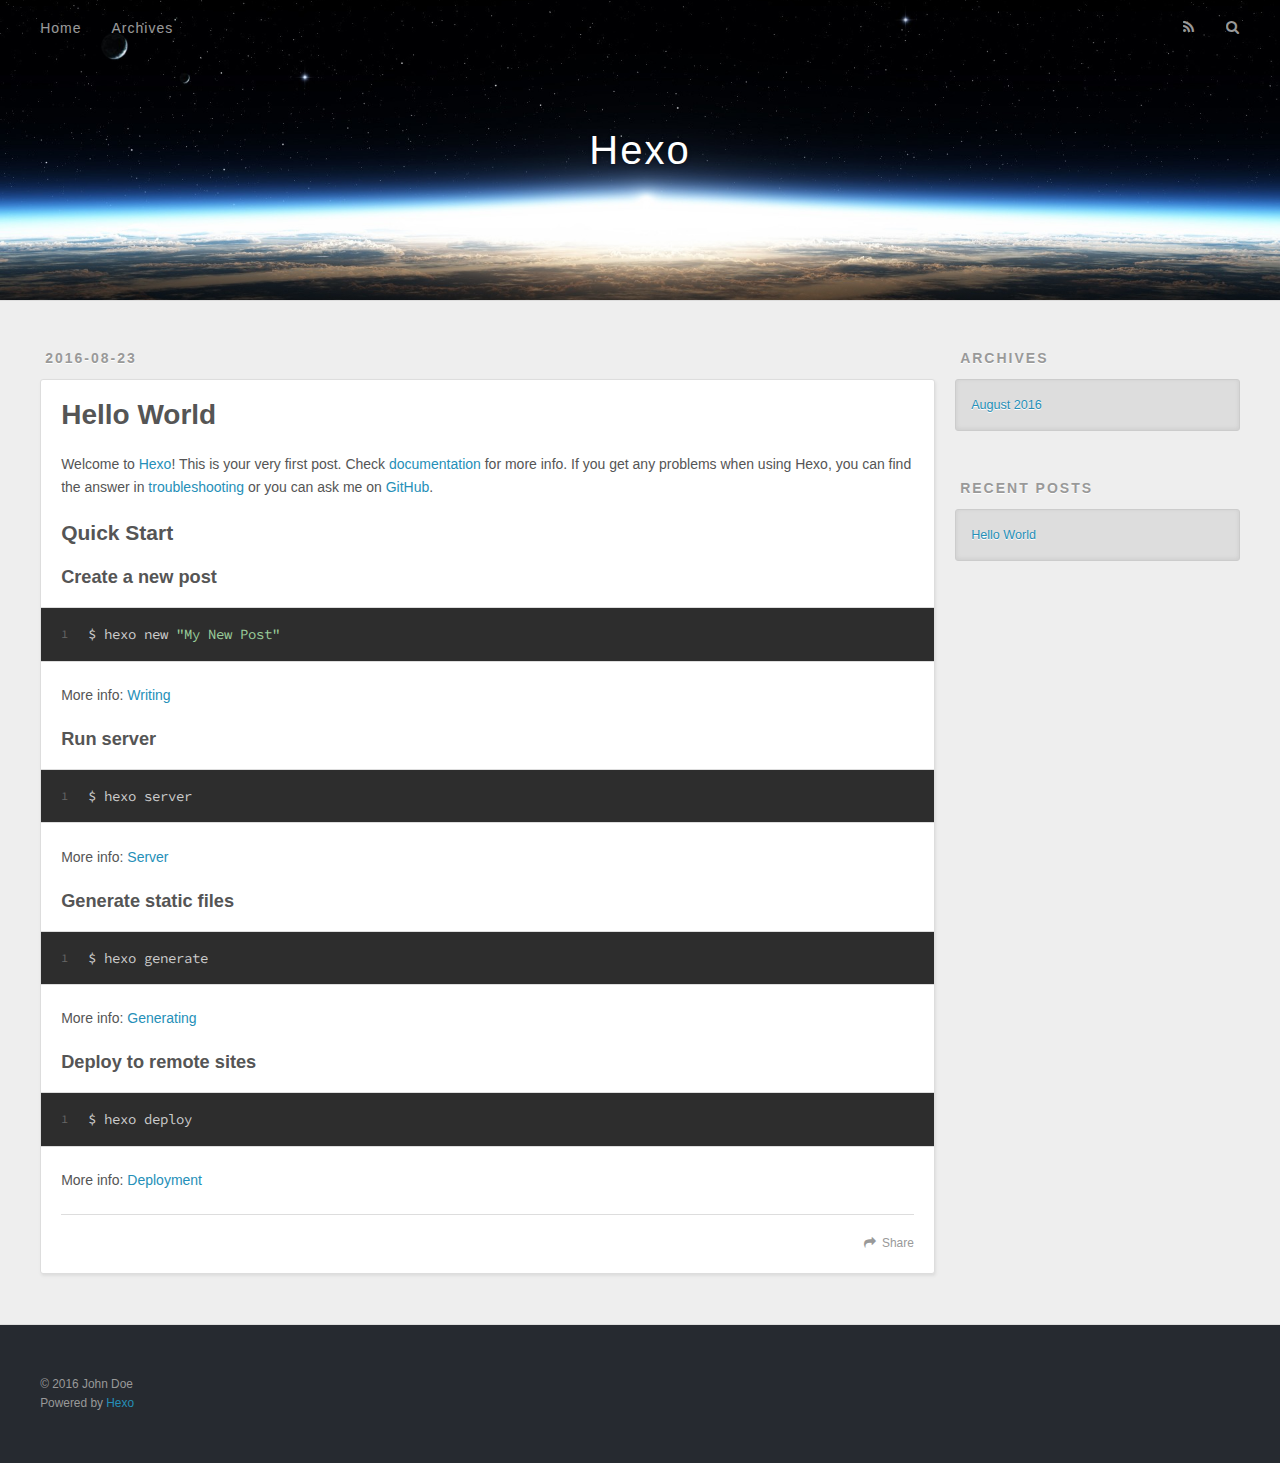
==== index.html @ 82f03752 "Site updated: 2016-08-23 21:25:06" ====
<!DOCTYPE html>
<html>
<head>
  <meta charset="utf-8">
  
  <title>Hexo</title>
  <meta name="viewport" content="width=device-width, initial-scale=1, maximum-scale=1">
  <meta property="og:type" content="website">
<meta property="og:title" content="Hexo">
<meta property="og:url" content="http://yoursite.com/index.html">
<meta property="og:site_name" content="Hexo">
<meta name="twitter:card" content="summary">
<meta name="twitter:title" content="Hexo">
  
    <link rel="alternate" href="/atom.xml" title="Hexo" type="application/atom+xml">
  
  
    <link rel="icon" href="/favicon.png">
  
  
    <link href="//fonts.googleapis.com/css?family=Source+Code+Pro" rel="stylesheet" type="text/css">
  
  <link rel="stylesheet" href="/css/style.css">
  

</head>

<body>
  <div id="container">
    <div id="wrap">
      <header id="header">
  <div id="banner"></div>
  <div id="header-outer" class="outer">
    <div id="header-title" class="inner">
      <h1 id="logo-wrap">
        <a href="/" id="logo">Hexo</a>
      </h1>
      
    </div>
    <div id="header-inner" class="inner">
      <nav id="main-nav">
        <a id="main-nav-toggle" class="nav-icon"></a>
        
          <a class="main-nav-link" href="/">Home</a>
        
          <a class="main-nav-link" href="/archives">Archives</a>
        
      </nav>
      <nav id="sub-nav">
        
          <a id="nav-rss-link" class="nav-icon" href="/atom.xml" title="RSS Feed"></a>
        
        <a id="nav-search-btn" class="nav-icon" title="Search"></a>
      </nav>
      <div id="search-form-wrap">
        <form action="//google.com/search" method="get" accept-charset="UTF-8" class="search-form"><input type="search" name="q" results="0" class="search-form-input" placeholder="Search"><button type="submit" class="search-form-submit">&#xF002;</button><input type="hidden" name="sitesearch" value="http://yoursite.com"></form>
      </div>
    </div>
  </div>
</header>
      <div class="outer">
        <section id="main">
  
    <article id="post-hello-world" class="article article-type-post" itemscope itemprop="blogPost">
  <div class="article-meta">
    <a href="/2016/08/23/hello-world/" class="article-date">
  <time datetime="2016-08-23T13:11:15.919Z" itemprop="datePublished">2016-08-23</time>
</a>
    
  </div>
  <div class="article-inner">
    
    
      <header class="article-header">
        
  
    <h1 itemprop="name">
      <a class="article-title" href="/2016/08/23/hello-world/">Hello World</a>
    </h1>
  

      </header>
    
    <div class="article-entry" itemprop="articleBody">
      
        <p>Welcome to <a href="https://hexo.io/" target="_blank" rel="external">Hexo</a>! This is your very first post. Check <a href="https://hexo.io/docs/" target="_blank" rel="external">documentation</a> for more info. If you get any problems when using Hexo, you can find the answer in <a href="https://hexo.io/docs/troubleshooting.html" target="_blank" rel="external">troubleshooting</a> or you can ask me on <a href="https://github.com/hexojs/hexo/issues" target="_blank" rel="external">GitHub</a>.</p>
<h2 id="Quick-Start"><a href="#Quick-Start" class="headerlink" title="Quick Start"></a>Quick Start</h2><h3 id="Create-a-new-post"><a href="#Create-a-new-post" class="headerlink" title="Create a new post"></a>Create a new post</h3><figure class="highlight bash"><table><tr><td class="gutter"><pre><div class="line">1</div></pre></td><td class="code"><pre><div class="line">$ hexo new <span class="string">"My New Post"</span></div></pre></td></tr></table></figure>
<p>More info: <a href="https://hexo.io/docs/writing.html" target="_blank" rel="external">Writing</a></p>
<h3 id="Run-server"><a href="#Run-server" class="headerlink" title="Run server"></a>Run server</h3><figure class="highlight bash"><table><tr><td class="gutter"><pre><div class="line">1</div></pre></td><td class="code"><pre><div class="line">$ hexo server</div></pre></td></tr></table></figure>
<p>More info: <a href="https://hexo.io/docs/server.html" target="_blank" rel="external">Server</a></p>
<h3 id="Generate-static-files"><a href="#Generate-static-files" class="headerlink" title="Generate static files"></a>Generate static files</h3><figure class="highlight bash"><table><tr><td class="gutter"><pre><div class="line">1</div></pre></td><td class="code"><pre><div class="line">$ hexo generate</div></pre></td></tr></table></figure>
<p>More info: <a href="https://hexo.io/docs/generating.html" target="_blank" rel="external">Generating</a></p>
<h3 id="Deploy-to-remote-sites"><a href="#Deploy-to-remote-sites" class="headerlink" title="Deploy to remote sites"></a>Deploy to remote sites</h3><figure class="highlight bash"><table><tr><td class="gutter"><pre><div class="line">1</div></pre></td><td class="code"><pre><div class="line">$ hexo deploy</div></pre></td></tr></table></figure>
<p>More info: <a href="https://hexo.io/docs/deployment.html" target="_blank" rel="external">Deployment</a></p>

      
    </div>
    <footer class="article-footer">
      <a data-url="http://yoursite.com/2016/08/23/hello-world/" data-id="cis7i7e52000004zfhbou1ij3" class="article-share-link">Share</a>
      
      
    </footer>
  </div>
  
</article>


  

</section>
        
          <aside id="sidebar">
  
    

  
    

  
    
  
    
  <div class="widget-wrap">
    <h3 class="widget-title">Archives</h3>
    <div class="widget">
      <ul class="archive-list"><li class="archive-list-item"><a class="archive-list-link" href="/archives/2016/08/">August 2016</a></li></ul>
    </div>
  </div>


  
    
  <div class="widget-wrap">
    <h3 class="widget-title">Recent Posts</h3>
    <div class="widget">
      <ul>
        
          <li>
            <a href="/2016/08/23/hello-world/">Hello World</a>
          </li>
        
      </ul>
    </div>
  </div>

  
</aside>
        
      </div>
      <footer id="footer">
  
  <div class="outer">
    <div id="footer-info" class="inner">
      &copy; 2016 John Doe<br>
      Powered by <a href="http://hexo.io/" target="_blank">Hexo</a>
    </div>
  </div>
</footer>
    </div>
    <nav id="mobile-nav">
  
    <a href="/" class="mobile-nav-link">Home</a>
  
    <a href="/archives" class="mobile-nav-link">Archives</a>
  
</nav>
    

<script src="//ajax.googleapis.com/ajax/libs/jquery/2.0.3/jquery.min.js"></script>


  <link rel="stylesheet" href="/fancybox/jquery.fancybox.css">
  <script src="/fancybox/jquery.fancybox.pack.js"></script>


<script src="/js/script.js"></script>

  </div>
</body>
</html>
---- css/style.css ----
body {
  width: 100%;
}
body:before,
body:after {
  content: "";
  display: table;
}
body:after {
  clear: both;
}
html,
body,
div,
span,
applet,
object,
iframe,
h1,
h2,
h3,
h4,
h5,
h6,
p,
blockquote,
pre,
a,
abbr,
acronym,
address,
big,
cite,
code,
del,
dfn,
em,
img,
ins,
kbd,
q,
s,
samp,
small,
strike,
strong,
sub,
sup,
tt,
var,
dl,
dt,
dd,
ol,
ul,
li,
fieldset,
form,
label,
legend,
table,
caption,
tbody,
tfoot,
thead,
tr,
th,
td {
  margin: 0;
  padding: 0;
  border: 0;
  outline: 0;
  font-weight: inherit;
  font-style: inherit;
  font-family: inherit;
  font-size: 100%;
  vertical-align: baseline;
}
body {
  line-height: 1;
  color: #000;
  background: #fff;
}
ol,
ul {
  list-style: none;
}
table {
  border-collapse: separate;
  border-spacing: 0;
  vertical-align: middle;
}
caption,
th,
td {
  text-align: left;
  font-weight: normal;
  vertical-align: middle;
}
a img {
  border: none;
}
input,
button {
  margin: 0;
  padding: 0;
}
input::-moz-focus-inner,
button::-moz-focus-inner {
  border: 0;
  padding: 0;
}
@font-face {
  font-family: FontAwesome;
  font-style: normal;
  font-weight: normal;
  src: url("fonts/fontawesome-webfont.eot?v=#4.0.3");
  src: url("fonts/fontawesome-webfont.eot?#iefix&v=#4.0.3") format("embedded-opentype"), url("fonts/fontawesome-webfont.woff?v=#4.0.3") format("woff"), url("fonts/fontawesome-webfont.ttf?v=#4.0.3") format("truetype"), url("fonts/fontawesome-webfont.svg#fontawesomeregular?v=#4.0.3") format("svg");
}
html,
body,
#container {
  height: 100%;
}
body {
  background: #eee;
  font: 14px "Helvetica Neue", Helvetica, Arial, sans-serif;
  -webkit-text-size-adjust: 100%;
}
.outer {
  max-width: 1220px;
  margin: 0 auto;
  padding: 0 20px;
}
.outer:before,
.outer:after {
  content: "";
  display: table;
}
.outer:after {
  clear: both;
}
.inner {
  display: inline;
  float: left;
  width: 98.33333333333333%;
  margin: 0 0.833333333333333%;
}
.left,
.alignleft {
  float: left;
}
.right,
.alignright {
  float: right;
}
.clear {
  clear: both;
}
#container {
  position: relative;
}
.mobile-nav-on {
  overflow: hidden;
}
#wrap {
  height: 100%;
  width: 100%;
  position: absolute;
  top: 0;
  left: 0;
  -webkit-transition: 0.2s ease-out;
  -moz-transition: 0.2s ease-out;
  -ms-transition: 0.2s ease-out;
  transition: 0.2s ease-out;
  z-index: 1;
  background: #eee;
}
.mobile-nav-on #wrap {
  left: 280px;
}
@media screen and (min-width: 768px) {
  #main {
    display: inline;
    float: left;
    width: 73.33333333333333%;
    margin: 0 0.833333333333333%;
  }
}
.article-date,
.article-category-link,
.archive-year,
.widget-title {
  text-decoration: none;
  text-transform: uppercase;
  letter-spacing: 2px;
  color: #999;
  margin-bottom: 1em;
  margin-left: 5px;
  line-height: 1em;
  text-shadow: 0 1px #fff;
  font-weight: bold;
}
.article-inner,
.archive-article-inner {
  background: #fff;
  -webkit-box-shadow: 1px 2px 3px #ddd;
  box-shadow: 1px 2px 3px #ddd;
  border: 1px solid #ddd;
  border-radius: 3px;
}
.article-entry h1,
.widget h1 {
  font-size: 2em;
}
.article-entry h2,
.widget h2 {
  font-size: 1.5em;
}
.article-entry h3,
.widget h3 {
  font-size: 1.3em;
}
.article-entry h4,
.widget h4 {
  font-size: 1.2em;
}
.article-entry h5,
.widget h5 {
  font-size: 1em;
}
.article-entry h6,
.widget h6 {
  font-size: 1em;
  color: #999;
}
.article-entry hr,
.widget hr {
  border: 1px dashed #ddd;
}
.article-entry strong,
.widget strong {
  font-weight: bold;
}
.article-entry em,
.widget em,
.article-entry cite,
.widget cite {
  font-style: italic;
}
.article-entry sup,
.widget sup,
.article-entry sub,
.widget sub {
  font-size: 0.75em;
  line-height: 0;
  position: relative;
  vertical-align: baseline;
}
.article-entry sup,
.widget sup {
  top: -0.5em;
}
.article-entry sub,
.widget sub {
  bottom: -0.2em;
}
.article-entry small,
.widget small {
  font-size: 0.85em;
}
.article-entry acronym,
.widget acronym,
.article-entry abbr,
.widget abbr {
  border-bottom: 1px dotted;
}
.article-entry ul,
.widget ul,
.article-entry ol,
.widget ol,
.article-entry dl,
.widget dl {
  margin: 0 20px;
  line-height: 1.6em;
}
.article-entry ul ul,
.widget ul ul,
.article-entry ol ul,
.widget ol ul,
.article-entry ul ol,
.widget ul ol,
.article-entry ol ol,
.widget ol ol {
  margin-top: 0;
  margin-bottom: 0;
}
.article-entry ul,
.widget ul {
  list-style: disc;
}
.article-entry ol,
.widget ol {
  list-style: decimal;
}
.article-entry dt,
.widget dt {
  font-weight: bold;
}
#header {
  height: 300px;
  position: relative;
  border-bottom: 1px solid #ddd;
}
#header:before,
#header:after {
  content: "";
  position: absolute;
  left: 0;
  right: 0;
  height: 40px;
}
#header:before {
  top: 0;
  background: -webkit-linear-gradient(rgba(0,0,0,0.2), transparent);
  background: -moz-linear-gradient(rgba(0,0,0,0.2), transparent);
  background: -ms-linear-gradient(rgba(0,0,0,0.2), transparent);
  background: linear-gradient(rgba(0,0,0,0.2), transparent);
}
#header:after {
  bottom: 0;
  background: -webkit-linear-gradient(transparent, rgba(0,0,0,0.2));
  background: -moz-linear-gradient(transparent, rgba(0,0,0,0.2));
  background: -ms-linear-gradient(transparent, rgba(0,0,0,0.2));
  background: linear-gradient(transparent, rgba(0,0,0,0.2));
}
#header-outer {
  height: 100%;
  position: relative;
}
#header-inner {
  position: relative;
  overflow: hidden;
}
#banner {
  position: absolute;
  top: 0;
  left: 0;
  width: 100%;
  height: 100%;
  background: url("images/banner.jpg") center #000;
  -webkit-background-size: cover;
  -moz-background-size: cover;
  background-size: cover;
  z-index: -1;
}
#header-title {
  text-align: center;
  height: 40px;
  position: absolute;
  top: 50%;
  left: 0;
  margin-top: -20px;
}
#logo,
#subtitle {
  text-decoration: none;
  color: #fff;
  font-weight: 300;
  text-shadow: 0 1px 4px rgba(0,0,0,0.3);
}
#logo {
  font-size: 40px;
  line-height: 40px;
  letter-spacing: 2px;
}
#subtitle {
  font-size: 16px;
  line-height: 16px;
  letter-spacing: 1px;
}
#subtitle-wrap {
  margin-top: 16px;
}
#main-nav {
  float: left;
  margin-left: -15px;
}
.nav-icon,
.main-nav-link {
  float: left;
  color: #fff;
  opacity: 0.6;
  text-decoration: none;
  text-shadow: 0 1px rgba(0,0,0,0.2);
  -webkit-transition: opacity 0.2s;
  -moz-transition: opacity 0.2s;
  -ms-transition: opacity 0.2s;
  transition: opacity 0.2s;
  display: block;
  padding: 20px 15px;
}
.nav-icon:hover,
.main-nav-link:hover {
  opacity: 1;
}
.nav-icon {
  font-family: FontAwesome;
  text-align: center;
  font-size: 14px;
  width: 14px;
  height: 14px;
  padding: 20px 15px;
  position: relative;
  cursor: pointer;
}
.main-nav-link {
  font-weight: 300;
  letter-spacing: 1px;
}
@media screen and (max-width: 479px) {
  .main-nav-link {
    display: none;
  }
}
#main-nav-toggle {
  display: none;
}
#main-nav-toggle:before {
  content: "\f0c9";
}
@media screen and (max-width: 479px) {
  #main-nav-toggle {
    display: block;
  }
}
#sub-nav {
  float: right;
  margin-right: -15px;
}
#nav-rss-link:before {
  content: "\f09e";
}
#nav-search-btn:before {
  content: "\f002";
}
#search-form-wrap {
  position: absolute;
  top: 15px;
  width: 150px;
  height: 30px;
  right: -150px;
  opacity: 0;
  -webkit-transition: 0.2s ease-out;
  -moz-transition: 0.2s ease-out;
  -ms-transition: 0.2s ease-out;
  transition: 0.2s ease-out;
}
#search-form-wrap.on {
  opacity: 1;
  right: 0;
}
@media screen and (max-width: 479px) {
  #search-form-wrap {
    width: 100%;
    right: -100%;
  }
}
.search-form {
  position: absolute;
  top: 0;
  left: 0;
  right: 0;
  background: #fff;
  padding: 5px 15px;
  border-radius: 15px;
  -webkit-box-shadow: 0 0 10px rgba(0,0,0,0.3);
  box-shadow: 0 0 10px rgba(0,0,0,0.3);
}
.search-form-input {
  border: none;
  background: none;
  color: #555;
  width: 100%;
  font: 13px "Helvetica Neue", Helvetica, Arial, sans-serif;
  outline: none;
}
.search-form-input::-webkit-search-results-decoration,
.search-form-input::-webkit-search-cancel-button {
  -webkit-appearance: none;
}
.search-form-submit {
  position: absolute;
  top: 50%;
  right: 10px;
  margin-top: -7px;
  font: 13px FontAwesome;
  border: none;
  background: none;
  color: #bbb;
  cursor: pointer;
}
.search-form-submit:hover,
.search-form-submit:focus {
  color: #777;
}
.article {
  margin: 50px 0;
}
.article-inner {
  overflow: hidden;
}
.article-meta:before,
.article-meta:after {
  content: "";
  display: table;
}
.article-meta:after {
  clear: both;
}
.article-date {
  float: left;
}
.article-category {
  float: left;
  line-height: 1em;
  color: #ccc;
  text-shadow: 0 1px #fff;
  margin-left: 8px;
}
.article-category:before {
  content: "\2022";
}
.article-category-link {
  margin: 0 12px 1em;
}
.article-header {
  padding: 20px 20px 0;
}
.article-title {
  text-decoration: none;
  font-size: 2em;
  font-weight: bold;
  color: #555;
  line-height: 1.1em;
  -webkit-transition: color 0.2s;
  -moz-transition: color 0.2s;
  -ms-transition: color 0.2s;
  transition: color 0.2s;
}
a.article-title:hover {
  color: #258fb8;
}
.article-entry {
  color: #555;
  padding: 0 20px;
}
.article-entry:before,
.article-entry:after {
  content: "";
  display: table;
}
.article-entry:after {
  clear: both;
}
.article-entry p,
.article-entry table {
  line-height: 1.6em;
  margin: 1.6em 0;
}
.article-entry h1,
.article-entry h2,
.article-entry h3,
.article-entry h4,
.article-entry h5,
.article-entry h6 {
  font-weight: bold;
}
.article-entry h1,
.article-entry h2,
.article-entry h3,
.article-entry h4,
.article-entry h5,
.article-entry h6 {
  line-height: 1.1em;
  margin: 1.1em 0;
}
.article-entry a {
  color: #258fb8;
  text-decoration: none;
}
.article-entry a:hover {
  text-decoration: underline;
}
.article-entry ul,
.article-entry ol,
.article-entry dl {
  margin-top: 1.6em;
  margin-bottom: 1.6em;
}
.article-entry img,
.article-entry video {
  max-width: 100%;
  height: auto;
  display: block;
  margin: auto;
}
.article-entry iframe {
  border: none;
}
.article-entry table {
  width: 100%;
  border-collapse: collapse;
  border-spacing: 0;
}
.article-entry th {
  font-weight: bold;
  border-bottom: 3px solid #ddd;
  padding-bottom: 0.5em;
}
.article-entry td {
  border-bottom: 1px solid #ddd;
  padding: 10px 0;
}
.article-entry blockquote {
  font-family: Georgia, "Times New Roman", serif;
  font-size: 1.4em;
  margin: 1.6em 20px;
  text-align: center;
}
.article-entry blockquote footer {
  font-size: 14px;
  margin: 1.6em 0;
  font-family: "Helvetica Neue", Helvetica, Arial, sans-serif;
}
.article-entry blockquote footer cite:before {
  content: "—";
  padding: 0 0.5em;
}
.article-entry .pullquote {
  text-align: left;
  width: 45%;
  margin: 0;
}
.article-entry .pullquote.left {
  margin-left: 0.5em;
  margin-right: 1em;
}
.article-entry .pullquote.right {
  margin-right: 0.5em;
  margin-left: 1em;
}
.article-entry .caption {
  color: #999;
  display: block;
  font-size: 0.9em;
  margin-top: 0.5em;
  position: relative;
  text-align: center;
}
.article-entry .video-container {
  position: relative;
  padding-top: 56.25%;
  height: 0;
  overflow: hidden;
}
.article-entry .video-container iframe,
.article-entry .video-container object,
.article-entry .video-container embed {
  position: absolute;
  top: 0;
  left: 0;
  width: 100%;
  height: 100%;
  margin-top: 0;
}
.article-more-link a {
  display: inline-block;
  line-height: 1em;
  padding: 6px 15px;
  border-radius: 15px;
  background: #eee;
  color: #999;
  text-shadow: 0 1px #fff;
  text-decoration: none;
}
.article-more-link a:hover {
  background: #258fb8;
  color: #fff;
  text-decoration: none;
  text-shadow: 0 1px #1e7293;
}
.article-footer {
  font-size: 0.85em;
  line-height: 1.6em;
  border-top: 1px solid #ddd;
  padding-top: 1.6em;
  margin: 0 20px 20px;
}
.article-footer:before,
.article-footer:after {
  content: "";
  display: table;
}
.article-footer:after {
  clear: both;
}
.article-footer a {
  color: #999;
  text-decoration: none;
}
.article-footer a:hover {
  color: #555;
}
.article-tag-list-item {
  float: left;
  margin-right: 10px;
}
.article-tag-list-link:before {
  content: "#";
}
.article-comment-link {
  float: right;
}
.article-comment-link:before {
  content: "\f075";
  font-family: FontAwesome;
  padding-right: 8px;
}
.article-share-link {
  cursor: pointer;
  float: right;
  margin-left: 20px;
}
.article-share-link:before {
  content: "\f064";
  font-family: FontAwesome;
  padding-right: 6px;
}
#article-nav {
  position: relative;
}
#article-nav:before,
#article-nav:after {
  content: "";
  display: table;
}
#article-nav:after {
  clear: both;
}
@media screen and (min-width: 768px) {
  #article-nav {
    margin: 50px 0;
  }
  #article-nav:before {
    width: 8px;
    height: 8px;
    position: absolute;
    top: 50%;
    left: 50%;
    margin-top: -4px;
    margin-left: -4px;
    content: "";
    border-radius: 50%;
    background: #ddd;
    -webkit-box-shadow: 0 1px 2px #fff;
    box-shadow: 0 1px 2px #fff;
  }
}
.article-nav-link-wrap {
  text-decoration: none;
  text-shadow: 0 1px #fff;
  color: #999;
  -webkit-box-sizing: border-box;
  -moz-box-sizing: border-box;
  box-sizing: border-box;
  margin-top: 50px;
  text-align: center;
  display: block;
}
.article-nav-link-wrap:hover {
  color: #555;
}
@media screen and (min-width: 768px) {
  .article-nav-link-wrap {
    width: 50%;
    margin-top: 0;
  }
}
@media screen and (min-width: 768px) {
  #article-nav-newer {
    float: left;
    text-align: right;
    padding-right: 20px;
  }
}
@media screen and (min-width: 768px) {
  #article-nav-older {
    float: right;
    text-align: left;
    padding-left: 20px;
  }
}
.article-nav-caption {
  text-transform: uppercase;
  letter-spacing: 2px;
  color: #ddd;
  line-height: 1em;
  font-weight: bold;
}
#article-nav-newer .article-nav-caption {
  margin-right: -2px;
}
.article-nav-title {
  font-size: 0.85em;
  line-height: 1.6em;
  margin-top: 0.5em;
}
.article-share-box {
  position: absolute;
  display: none;
  background: #fff;
  -webkit-box-shadow: 1px 2px 10px rgba(0,0,0,0.2);
  box-shadow: 1px 2px 10px rgba(0,0,0,0.2);
  border-radius: 3px;
  margin-left: -145px;
  overflow: hidden;
  z-index: 1;
}
.article-share-box.on {
  display: block;
}
.article-share-input {
  width: 100%;
  background: none;
  -webkit-box-sizing: border-box;
  -moz-box-sizing: border-box;
  box-sizing: border-box;
  font: 14px "Helvetica Neue", Helvetica, Arial, sans-serif;
  padding: 0 15px;
  color: #555;
  outline: none;
  border: 1px solid #ddd;
  border-radius: 3px 3px 0 0;
  height: 36px;
  line-height: 36px;
}
.article-share-links {
  background: #eee;
}
.article-share-links:before,
.article-share-links:after {
  content: "";
  display: table;
}
.article-share-links:after {
  clear: both;
}
.article-share-twitter,
.article-share-facebook,
.article-share-pinterest,
.article-share-google {
  width: 50px;
  height: 36px;
  display: block;
  float: left;
  position: relative;
  color: #999;
  text-shadow: 0 1px #fff;
}
.article-share-twitter:before,
.article-share-facebook:before,
.article-share-pinterest:before,
.article-share-google:before {
  font-size: 20px;
  font-family: FontAwesome;
  width: 20px;
  height: 20px;
  position: absolute;
  top: 50%;
  left: 50%;
  margin-top: -10px;
  margin-left: -10px;
  text-align: center;
}
.article-share-twitter:hover,
.article-share-facebook:hover,
.article-share-pinterest:hover,
.article-share-google:hover {
  color: #fff;
}
.article-share-twitter:before {
  content: "\f099";
}
.article-share-twitter:hover {
  background: #00aced;
  text-shadow: 0 1px #008abe;
}
.article-share-facebook:before {
  content: "\f09a";
}
.article-share-facebook:hover {
  background: #3b5998;
  text-shadow: 0 1px #2f477a;
}
.article-share-pinterest:before {
  content: "\f0d2";
}
.article-share-pinterest:hover {
  background: #cb2027;
  text-shadow: 0 1px #a21a1f;
}
.article-share-google:before {
  content: "\f0d5";
}
.article-share-google:hover {
  background: #dd4b39;
  text-shadow: 0 1px #be3221;
}
.article-gallery {
  background: #000;
  position: relative;
}
.article-gallery-photos {
  position: relative;
  overflow: hidden;
}
.article-gallery-img {
  display: none;
  max-width: 100%;
}
.article-gallery-img:first-child {
  display: block;
}
.article-gallery-img.loaded {
  position: absolute;
  display: block;
}
.article-gallery-img img {
  display: block;
  max-width: 100%;
  margin: 0 auto;
}
#comments {
  background: #fff;
  -webkit-box-shadow: 1px 2px 3px #ddd;
  box-shadow: 1px 2px 3px #ddd;
  padding: 20px;
  border: 1px solid #ddd;
  border-radius: 3px;
  margin: 50px 0;
}
#comments a {
  color: #258fb8;
}
.archives-wrap {
  margin: 50px 0;
}
.archives:before,
.archives:after {
  content: "";
  display: table;
}
.archives:after {
  clear: both;
}
.archive-year-wrap {
  margin-bottom: 1em;
}
.archives {
  -webkit-column-gap: 10px;
  -moz-column-gap: 10px;
  column-gap: 10px;
}
@media screen and (min-width: 480px) and (max-width: 767px) {
  .archives {
    -webkit-column-count: 2;
    -moz-column-count: 2;
    column-count: 2;
  }
}
@media screen and (min-width: 768px) {
  .archives {
    -webkit-column-count: 3;
    -moz-column-count: 3;
    column-count: 3;
  }
}
.archive-article {
  -webkit-column-break-inside: avoid;
  page-break-inside: avoid;
  overflow: hidden;
  break-inside: avoid-column;
}
.archive-article-inner {
  padding: 10px;
  margin-bottom: 15px;
}
.archive-article-title {
  text-decoration: none;
  font-weight: bold;
  color: #555;
  -webkit-transition: color 0.2s;
  -moz-transition: color 0.2s;
  -ms-transition: color 0.2s;
  transition: color 0.2s;
  line-height: 1.6em;
}
.archive-article-title:hover {
  color: #258fb8;
}
.archive-article-footer {
  margin-top: 1em;
}
.archive-article-date {
  color: #999;
  text-decoration: none;
  font-size: 0.85em;
  line-height: 1em;
  margin-bottom: 0.5em;
  display: block;
}
#page-nav {
  margin: 50px auto;
  background: #fff;
  -webkit-box-shadow: 1px 2px 3px #ddd;
  box-shadow: 1px 2px 3px #ddd;
  border: 1px solid #ddd;
  border-radius: 3px;
  text-align: center;
  color: #999;
  overflow: hidden;
}
#page-nav:before,
#page-nav:after {
  content: "";
  display: table;
}
#page-nav:after {
  clear: both;
}
#page-nav a,
#page-nav span {
  padding: 10px 20px;
  line-height: 1;
  height: 2ex;
}
#page-nav a {
  color: #999;
  text-decoration: none;
}
#page-nav a:hover {
  background: #999;
  color: #fff;
}
#page-nav .prev {
  float: left;
}
#page-nav .next {
  float: right;
}
#page-nav .page-number {
  display: inline-block;
}
@media screen and (max-width: 479px) {
  #page-nav .page-number {
    display: none;
  }
}
#page-nav .current {
  color: #555;
  font-weight: bold;
}
#page-nav .space {
  color: #ddd;
}
#footer {
  background: #262a30;
  padding: 50px 0;
  border-top: 1px solid #ddd;
  color: #999;
}
#footer a {
  color: #258fb8;
  text-decoration: none;
}
#footer a:hover {
  text-decoration: underline;
}
#footer-info {
  line-height: 1.6em;
  font-size: 0.85em;
}
.article-entry pre,
.article-entry .highlight {
  background: #2d2d2d;
  margin: 0 -20px;
  padding: 15px 20px;
  border-style: solid;
  border-color: #ddd;
  border-width: 1px 0;
  overflow: auto;
  color: #ccc;
  line-height: 22.400000000000002px;
}
.article-entry .highlight .gutter pre,
.article-entry .gist .gist-file .gist-data .line-numbers {
  color: #666;
  font-size: 0.85em;
}
.article-entry pre,
.article-entry code {
  font-family: "Source Code Pro", Consolas, Monaco, Menlo, Consolas, monospace;
}
.article-entry code {
  background: #eee;
  text-shadow: 0 1px #fff;
  padding: 0 0.3em;
}
.article-entry pre code {
  background: none;
  text-shadow: none;
  padding: 0;
}
.article-entry .highlight pre {
  border: none;
  margin: 0;
  padding: 0;
}
.article-entry .highlight table {
  margin: 0;
  width: auto;
}
.article-entry .highlight td {
  border: none;
  padding: 0;
}
.article-entry .highlight figcaption {
  font-size: 0.85em;
  color: #999;
  line-height: 1em;
  margin-bottom: 1em;
}
.article-entry .highlight figcaption:before,
.article-entry .highlight figcaption:after {
  content: "";
  display: table;
}
.article-entry .highlight figcaption:after {
  clear: both;
}
.article-entry .highlight figcaption a {
  float: right;
}
.article-entry .highlight .gutter pre {
  text-align: right;
  padding-right: 20px;
}
.article-entry .highlight .line {
  height: 22.400000000000002px;
}
.article-entry .highlight .line.marked {
  background: #515151;
}
.article-entry .gist {
  margin: 0 -20px;
  border-style: solid;
  border-color: #ddd;
  border-width: 1px 0;
  background: #2d2d2d;
  padding: 15px 20px 15px 0;
}
.article-entry .gist .gist-file {
  border: none;
  font-family: "Source Code Pro", Consolas, Monaco, Menlo, Consolas, monospace;
  margin: 0;
}
.article-entry .gist .gist-file .gist-data {
  background: none;
  border: none;
}
.article-entry .gist .gist-file .gist-data .line-numbers {
  background: none;
  border: none;
  padding: 0 20px 0 0;
}
.article-entry .gist .gist-file .gist-data .line-data {
  padding: 0 !important;
}
.article-entry .gist .gist-file .highlight {
  margin: 0;
  padding: 0;
  border: none;
}
.article-entry .gist .gist-file .gist-meta {
  background: #2d2d2d;
  color: #999;
  font: 0.85em "Helvetica Neue", Helvetica, Arial, sans-serif;
  text-shadow: 0 0;
  padding: 0;
  margin-top: 1em;
  margin-left: 20px;
}
.article-entry .gist .gist-file .gist-meta a {
  color: #258fb8;
  font-weight: normal;
}
.article-entry .gist .gist-file .gist-meta a:hover {
  text-decoration: underline;
}
pre .comment,
pre .title {
  color: #999;
}
pre .variable,
pre .attribute,
pre .tag,
pre .regexp,
pre .ruby .constant,
pre .xml .tag .title,
pre .xml .pi,
pre .xml .doctype,
pre .html .doctype,
pre .css .id,
pre .css .class,
pre .css .pseudo {
  color: #f2777a;
}
pre .number,
pre .preprocessor,
pre .built_in,
pre .literal,
pre .params,
pre .constant {
  color: #f99157;
}
pre .class,
pre .ruby .class .title,
pre .css .rules .attribute {
  color: #9c9;
}
pre .string,
pre .value,
pre .inheritance,
pre .header,
pre .ruby .symbol,
pre .xml .cdata {
  color: #9c9;
}
pre .css .hexcolor {
  color: #6cc;
}
pre .function,
pre .python .decorator,
pre .python .title,
pre .ruby .function .title,
pre .ruby .title .keyword,
pre .perl .sub,
pre .javascript .title,
pre .coffeescript .title {
  color: #69c;
}
pre .keyword,
pre .javascript .function {
  color: #c9c;
}
@media screen and (max-width: 479px) {
  #mobile-nav {
    position: absolute;
    top: 0;
    left: 0;
    width: 280px;
    height: 100%;
    background: #191919;
    border-right: 1px solid #fff;
  }
}
@media screen and (max-width: 479px) {
  .mobile-nav-link {
    display: block;
    color: #999;
    text-decoration: none;
    padding: 15px 20px;
    font-weight: bold;
  }
  .mobile-nav-link:hover {
    color: #fff;
  }
}
@media screen and (min-width: 768px) {
  #sidebar {
    display: inline;
    float: left;
    width: 23.333333333333332%;
    margin: 0 0.833333333333333%;
  }
}
.widget-wrap {
  margin: 50px 0;
}
.widget {
  color: #777;
  text-shadow: 0 1px #fff;
  background: #ddd;
  -webkit-box-shadow: 0 -1px 4px #ccc inset;
  box-shadow: 0 -1px 4px #ccc inset;
  border: 1px solid #ccc;
  padding: 15px;
  border-radius: 3px;
}
.widget a {
  color: #258fb8;
  text-decoration: none;
}
.widget a:hover {
  text-decoration: underline;
}
.widget ul ul,
.widget ol ul,
.widget dl ul,
.widget ul ol,
.widget ol ol,
.widget dl ol,
.widget ul dl,
.widget ol dl,
.widget dl dl {
  margin-left: 15px;
  list-style: disc;
}
.widget {
  line-height: 1.6em;
  word-wrap: break-word;
  font-size: 0.9em;
}
.widget ul,
.widget ol {
  list-style: none;
  margin: 0;
}
.widget ul ul,
.widget ol ul,
.widget ul ol,
.widget ol ol {
  margin: 0 20px;
}
.widget ul ul,
.widget ol ul {
  list-style: disc;
}
.widget ul ol,
.widget ol ol {
  list-style: decimal;
}
.category-list-count,
.tag-list-count,
.archive-list-count {
  padding-left: 5px;
  color: #999;
  font-size: 0.85em;
}
.category-list-count:before,
.tag-list-count:before,
.archive-list-count:before {
  content: "(";
}
.category-list-count:after,
.tag-list-count:after,
.archive-list-count:after {
  content: ")";
}
.tagcloud a {
  margin-right: 5px;
  display: inline-block;
}
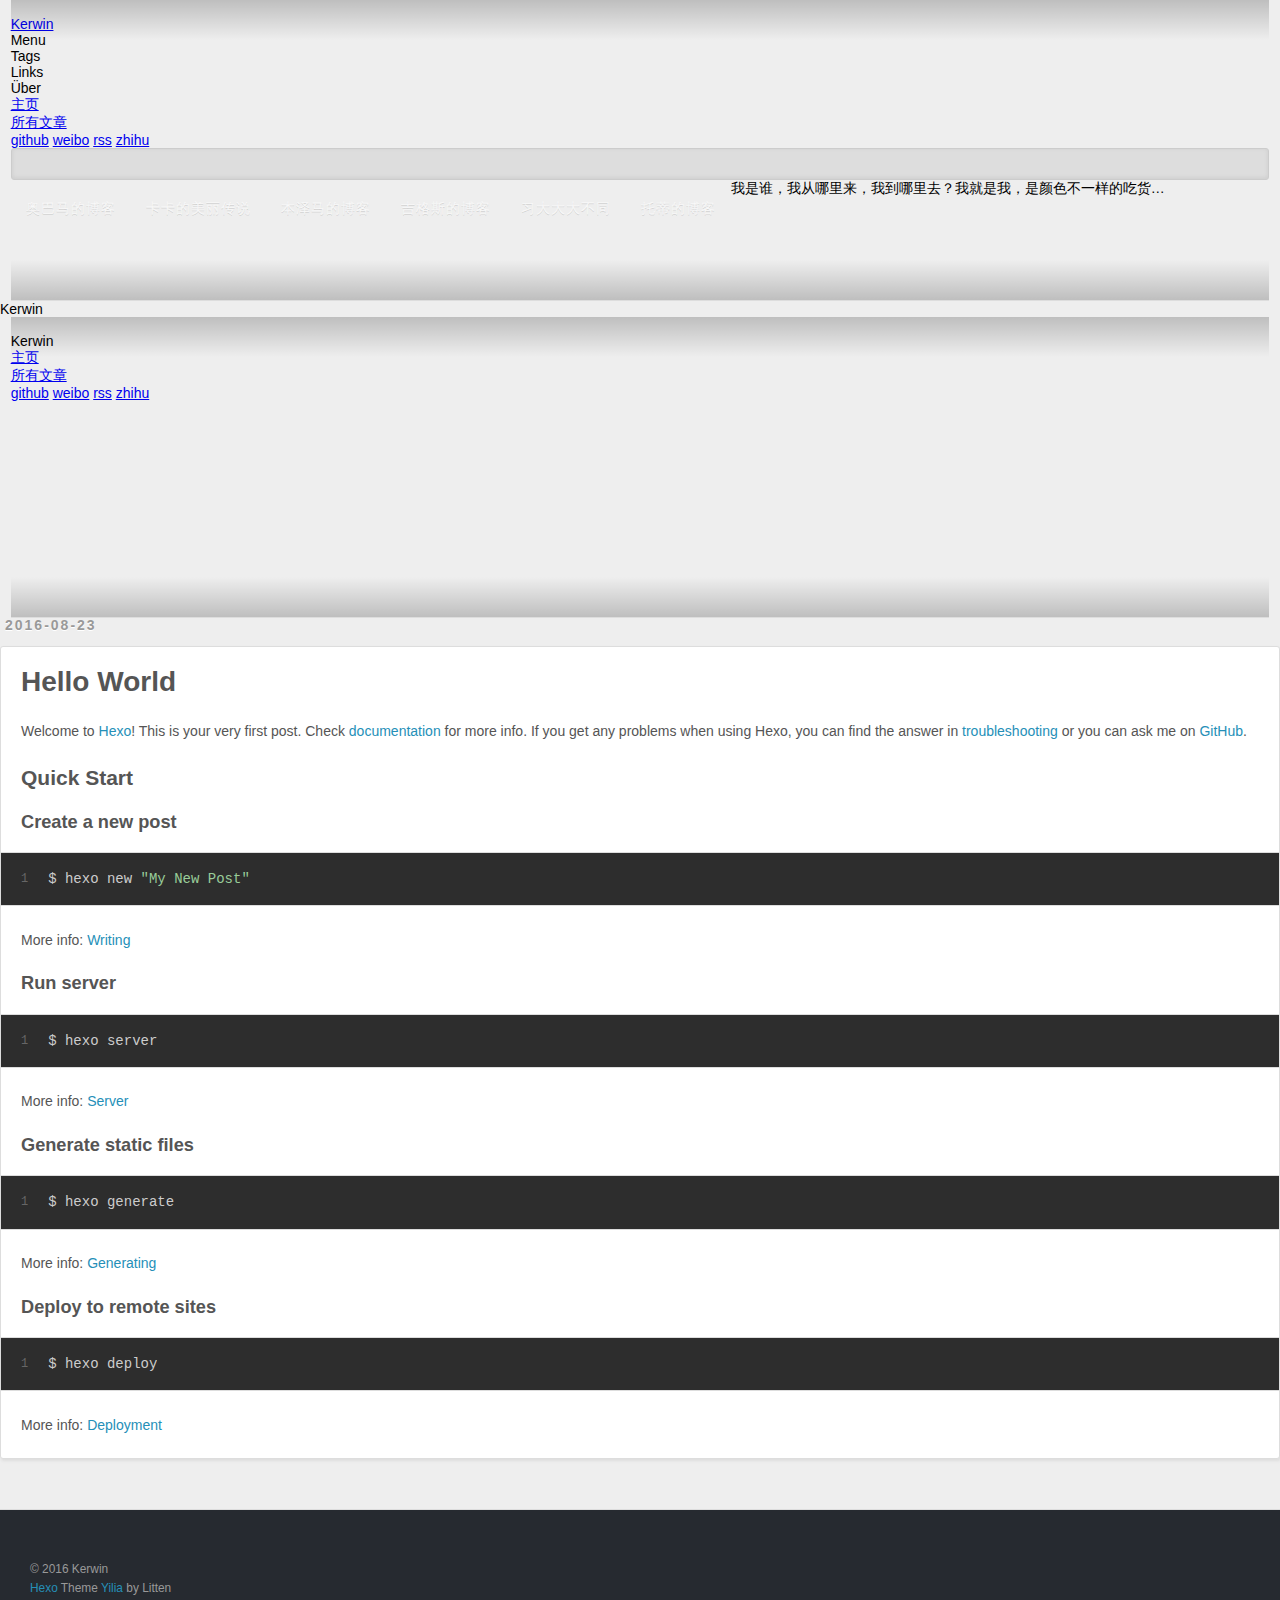
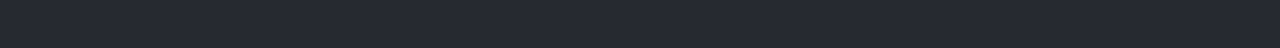
==== commit 6e4b10ea: "Site updated: 2016-08-23 22:03:29" ====
--- a/index.html
+++ b/index.html
@@ -3,72 +3,209 @@
 <head>
   <meta charset="utf-8">
   
-  <title>Hexo</title>
+  <meta http-equiv="X-UA-Compatible" content="IE=edge" >
+  <title>kk</title>
   <meta name="viewport" content="width=device-width, initial-scale=1, maximum-scale=1">
   <meta property="og:type" content="website">
-<meta property="og:title" content="Hexo">
-<meta property="og:url" content="http://yoursite.com/index.html">
-<meta property="og:site_name" content="Hexo">
+<meta property="og:title" content="kk">
+<meta property="og:url" content="https://dreamerway.github.io/index.html">
+<meta property="og:site_name" content="kk">
 <meta name="twitter:card" content="summary">
-<meta name="twitter:title" content="Hexo">
-  
-    <link rel="alternate" href="/atom.xml" title="Hexo" type="application/atom+xml">
-  
-  
-    <link rel="icon" href="/favicon.png">
-  
-  
-    <link href="//fonts.googleapis.com/css?family=Source+Code+Pro" rel="stylesheet" type="text/css">
+<meta name="twitter:title" content="kk">
+  
+    <link rel="alternative" href="/atom.xml" title="kk" type="application/atom+xml">
+  
+  
+    <link rel="icon" href="//favicon.png">
   
   <link rel="stylesheet" href="/css/style.css">
-  
-
 </head>
 
 <body>
   <div id="container">
-    <div id="wrap">
-      <header id="header">
-  <div id="banner"></div>
-  <div id="header-outer" class="outer">
-    <div id="header-title" class="inner">
-      <h1 id="logo-wrap">
-        <a href="/" id="logo">Hexo</a>
-      </h1>
-      
-    </div>
-    <div id="header-inner" class="inner">
-      <nav id="main-nav">
-        <a id="main-nav-toggle" class="nav-icon"></a>
-        
-          <a class="main-nav-link" href="/">Home</a>
-        
-          <a class="main-nav-link" href="/archives">Archives</a>
-        
-      </nav>
-      <nav id="sub-nav">
-        
-          <a id="nav-rss-link" class="nav-icon" href="/atom.xml" title="RSS Feed"></a>
-        
-        <a id="nav-search-btn" class="nav-icon" title="Search"></a>
-      </nav>
-      <div id="search-form-wrap">
-        <form action="//google.com/search" method="get" accept-charset="UTF-8" class="search-form"><input type="search" name="q" results="0" class="search-form-input" placeholder="Search"><button type="submit" class="search-form-submit">&#xF002;</button><input type="hidden" name="sitesearch" value="http://yoursite.com"></form>
-      </div>
-    </div>
-  </div>
-</header>
-      <div class="outer">
-        <section id="main">
+    <div class="left-col">
+    <div class="overlay"></div>
+<div class="intrude-less">
+	<header id="header" class="inner">
+		<a href="/" class="profilepic">
+			
+			<img lazy-src="0" class="js-avatar">
+			
+		</a>
+
+		<hgroup>
+		  <h1 class="header-author"><a href="/">Kerwin</a></h1>
+		</hgroup>
+
+		
+
+		
+			<div class="switch-btn">
+				<div class="icon">
+					<div class="icon-ctn">
+						<div class="icon-wrap icon-house" data-idx="0">
+							<div class="birdhouse"></div>
+							<div class="birdhouse_holes"></div>
+						</div>
+						<div class="icon-wrap icon-ribbon hide" data-idx="1">
+							<div class="ribbon"></div>
+						</div>
+						
+						<div class="icon-wrap icon-link hide" data-idx="2">
+							<div class="loopback_l"></div>
+							<div class="loopback_r"></div>
+						</div>
+						
+						
+						<div class="icon-wrap icon-me hide" data-idx="3">
+							<div class="user"></div>
+							<div class="shoulder"></div>
+						</div>
+						
+					</div>
+					
+				</div>
+				<div class="tips-box hide">
+					<div class="tips-arrow"></div>
+					<ul class="tips-inner">
+						<li>Menu</li>
+						<li>Tags</li>
+						
+						<li>Links</li>
+						
+						
+						<li>Über</li>
+						
+					</ul>
+				</div>
+			</div>
+		
+
+		<div class="switch-area">
+			<div class="switch-wrap">
+				<section class="switch-part switch-part1">
+					<nav class="header-menu">
+						<ul>
+						
+							<li><a href="/">主页</a></li>
+				        
+							<li><a href="/archives">所有文章</a></li>
+				        
+						</ul>
+					</nav>
+					<nav class="header-nav">
+						<div class="social">
+							
+								<a class="github" target="_blank" href="#" title="github">github</a>
+					        
+								<a class="weibo" target="_blank" href="#" title="weibo">weibo</a>
+					        
+								<a class="rss" target="_blank" href="#" title="rss">rss</a>
+					        
+								<a class="zhihu" target="_blank" href="#" title="zhihu">zhihu</a>
+					        
+						</div>
+					</nav>
+				</section>
+				
+				
+				<section class="switch-part switch-part2">
+					<div class="widget tagcloud" id="js-tagcloud">
+						
+					</div>
+				</section>
+				
+				
+				
+				<section class="switch-part switch-part3">
+					<div id="js-friends">
+					
+			          <a target="_blank" class="main-nav-link switch-friends-link" href="http://localhost:4000/">奥巴马的博客</a>
+			        
+			          <a target="_blank" class="main-nav-link switch-friends-link" href="http://localhost:4000/">卡卡的美丽传说</a>
+			        
+			          <a target="_blank" class="main-nav-link switch-friends-link" href="http://localhost:4000/">本泽马的博客</a>
+			        
+			          <a target="_blank" class="main-nav-link switch-friends-link" href="http://localhost:4000/">吉格斯的博客</a>
+			        
+			          <a target="_blank" class="main-nav-link switch-friends-link" href="http://localhost:4000/">习大大大不同</a>
+			        
+			          <a target="_blank" class="main-nav-link switch-friends-link" href="http://localhost:4000/">托蒂的博客</a>
+			        
+			        </div>
+				</section>
+				
+
+				
+				
+				<section class="switch-part switch-part4">
+				
+					<div id="js-aboutme">我是谁，我从哪里来，我到哪里去？我就是我，是颜色不一样的吃货…</div>
+				</section>
+				
+			</div>
+		</div>
+	</header>				
+</div>
+
+    </div>
+    <div class="mid-col">
+      <nav id="mobile-nav">
+  	<div class="overlay">
+  		<div class="slider-trigger"></div>
+  		<h1 class="header-author js-mobile-header hide">Kerwin</h1>
+  	</div>
+	<div class="intrude-less">
+		<header id="header" class="inner">
+			<div class="profilepic">
+				
+					<img lazy-src="0" class="js-avatar">
+				
+			</div>
+			<hgroup>
+			  <h1 class="header-author">Kerwin</h1>
+			</hgroup>
+			
+			<nav class="header-menu">
+				<ul>
+				
+					<li><a href="/">主页</a></li>
+		        
+					<li><a href="/archives">所有文章</a></li>
+		        
+		        <div class="clearfix"></div>
+				</ul>
+			</nav>
+			<nav class="header-nav">
+				<div class="social">
+					
+						<a class="github" target="_blank" href="#" title="github">github</a>
+			        
+						<a class="weibo" target="_blank" href="#" title="weibo">weibo</a>
+			        
+						<a class="rss" target="_blank" href="#" title="rss">rss</a>
+			        
+						<a class="zhihu" target="_blank" href="#" title="zhihu">zhihu</a>
+			        
+				</div>
+			</nav>
+		</header>				
+	</div>
+</nav>
+
+      <div class="body-wrap">
   
     <article id="post-hello-world" class="article article-type-post" itemscope itemprop="blogPost">
-  <div class="article-meta">
-    <a href="/2016/08/23/hello-world/" class="article-date">
-  <time datetime="2016-08-23T13:11:15.919Z" itemprop="datePublished">2016-08-23</time>
+  
+    <div class="article-meta">
+      <a href="/2016/08/23/hello-world/" class="article-date">
+  	<time datetime="2016-08-23T13:11:15.919Z" itemprop="datePublished">2016-08-23</time>
 </a>
-    
-  </div>
+    </div>
+  
   <div class="article-inner">
+    
+      <input type="hidden" class="isFancy" />
     
     
       <header class="article-header">
@@ -80,6 +217,7 @@
   
 
       </header>
+      
     
     <div class="article-entry" itemprop="articleBody">
       
@@ -95,85 +233,90 @@
 
       
     </div>
-    <footer class="article-footer">
-      <a data-url="http://yoursite.com/2016/08/23/hello-world/" data-id="cis7i7e52000004zfhbou1ij3" class="article-share-link">Share</a>
-      
-      
-    </footer>
+    
+    <div class="article-info article-info-index">
+      
+      
+      
+
+      
+      <div class="clearfix"></div>
+    </div>
+    
   </div>
   
 </article>
 
 
-  
-
-</section>
-        
-          <aside id="sidebar">
-  
-    
-
-  
-    
-
-  
-    
-  
-    
-  <div class="widget-wrap">
-    <h3 class="widget-title">Archives</h3>
-    <div class="widget">
-      <ul class="archive-list"><li class="archive-list-item"><a class="archive-list-link" href="/archives/2016/08/">August 2016</a></li></ul>
-    </div>
-  </div>
-
-
-  
-    
-  <div class="widget-wrap">
-    <h3 class="widget-title">Recent Posts</h3>
-    <div class="widget">
-      <ul>
-        
-          <li>
-            <a href="/2016/08/23/hello-world/">Hello World</a>
-          </li>
-        
-      </ul>
-    </div>
-  </div>
-
-  
-</aside>
-        
-      </div>
+
+
+
+
+
+
+
+  
+  
+</div>
       <footer id="footer">
-  
   <div class="outer">
-    <div id="footer-info" class="inner">
-      &copy; 2016 John Doe<br>
-      Powered by <a href="http://hexo.io/" target="_blank">Hexo</a>
+    <div id="footer-info">
+    	<div class="footer-left">
+    		&copy; 2016 Kerwin
+    	</div>
+      	<div class="footer-right">
+      		<a href="http://hexo.io/" target="_blank">Hexo</a>  Theme <a href="https://github.com/litten/hexo-theme-yilia" target="_blank">Yilia</a> by Litten
+      	</div>
     </div>
   </div>
 </footer>
     </div>
-    <nav id="mobile-nav">
-  
-    <a href="/" class="mobile-nav-link">Home</a>
-  
-    <a href="/archives" class="mobile-nav-link">Archives</a>
-  
-</nav>
-    
-
-<script src="//ajax.googleapis.com/ajax/libs/jquery/2.0.3/jquery.min.js"></script>
-
-
+    
   <link rel="stylesheet" href="/fancybox/jquery.fancybox.css">
-  <script src="/fancybox/jquery.fancybox.pack.js"></script>
-
-
-<script src="/js/script.js"></script>
+
+
+<script>
+	var yiliaConfig = {
+		fancybox: true,
+		mathjax: true,
+		animate: true,
+		isHome: true,
+		isPost: false,
+		isArchive: false,
+		isTag: false,
+		isCategory: false,
+		open_in_new: false,
+		root: /
+	}
+</script>
+<script src="http://7.url.cn/edu/jslib/comb/require-2.1.6,jquery-1.9.1.min.js"></script>
+<script src="/js/main.js"></script>
+
+
+
+
+
+
+<script type="text/x-mathjax-config">
+MathJax.Hub.Config({
+    tex2jax: {
+        inlineMath: [ ['$','$'], ["\\(","\\)"]  ],
+        processEscapes: true,
+        skipTags: ['script', 'noscript', 'style', 'textarea', 'pre', 'code']
+    }
+});
+
+MathJax.Hub.Queue(function() {
+    var all = MathJax.Hub.getAllJax(), i;
+    for(i=0; i < all.length; i += 1) {
+        all[i].SourceElement().parentNode.className += ' has-jax';                 
+    }       
+});
+</script>
+
+<script type="text/javascript" src="http://cdn.mathjax.org/mathjax/latest/MathJax.js?config=TeX-AMS-MML_HTMLorMML">
+</script>
+
 
   </div>
 </body>
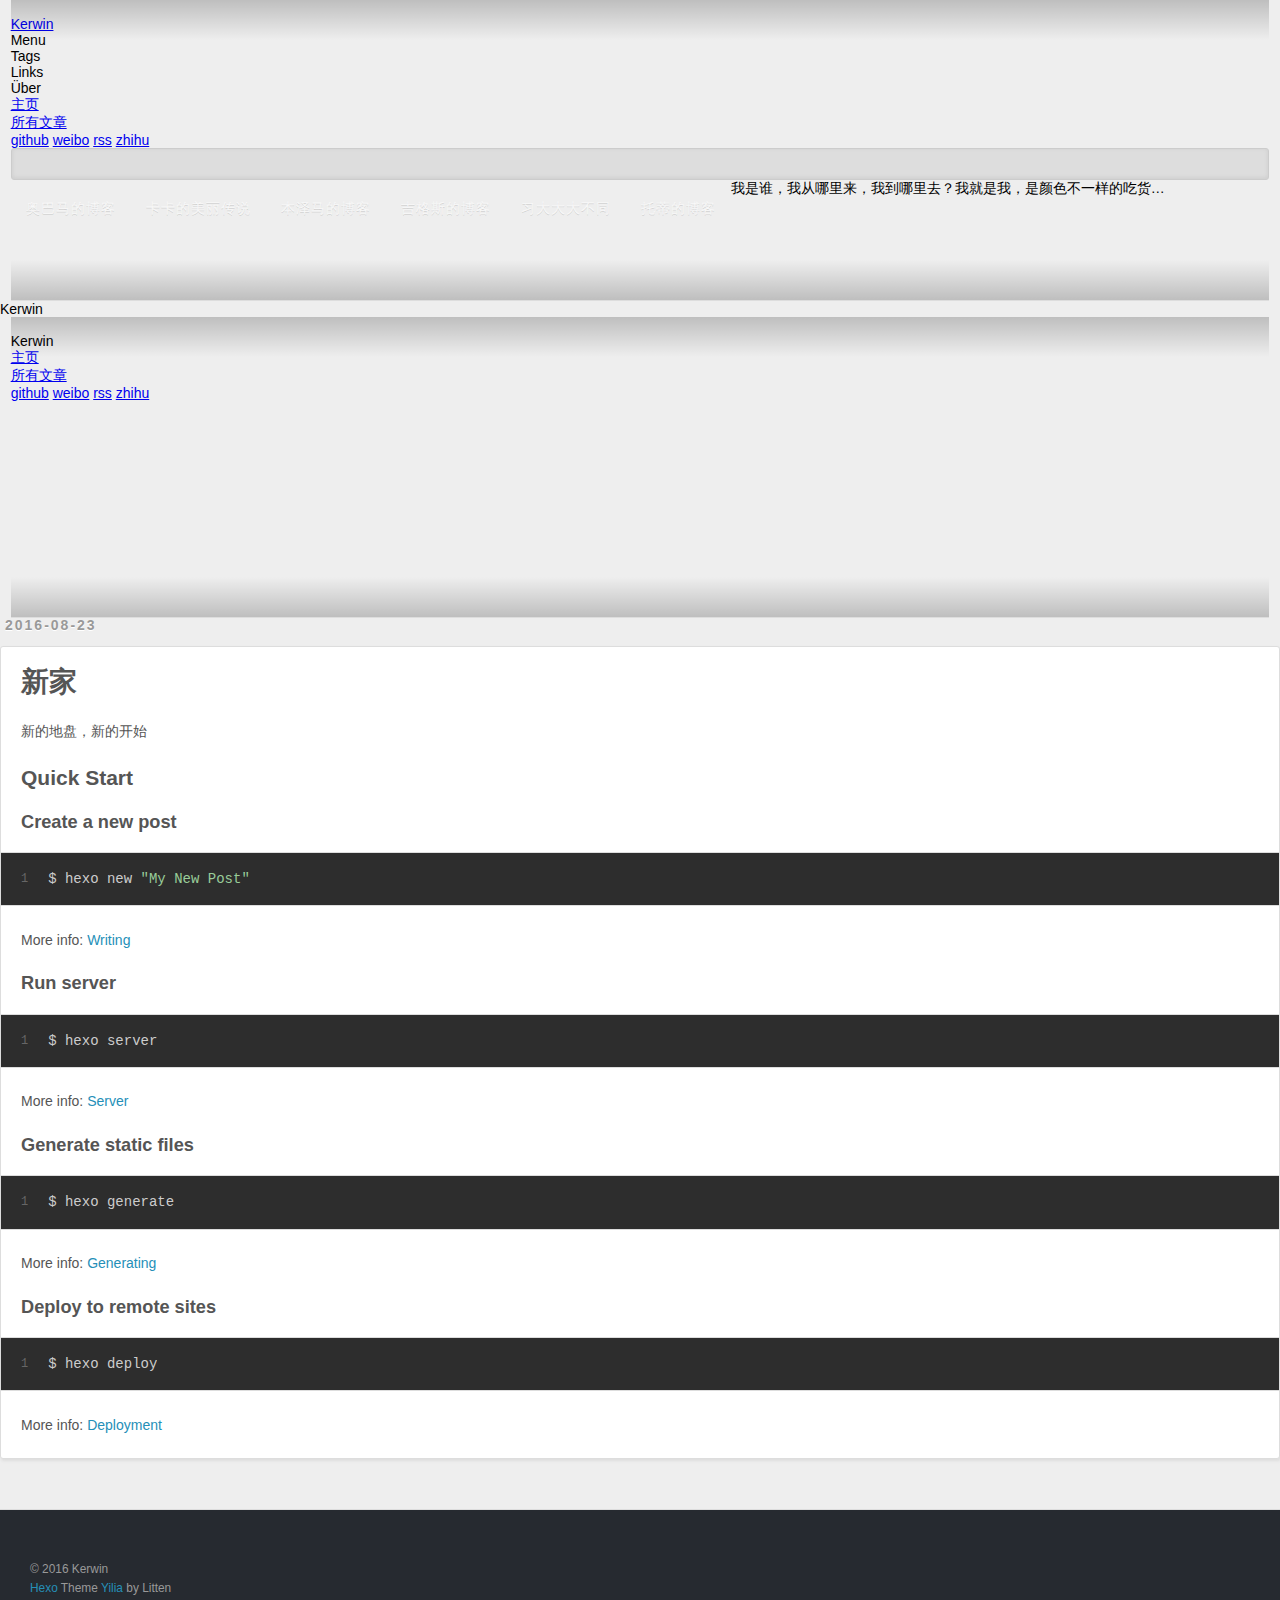
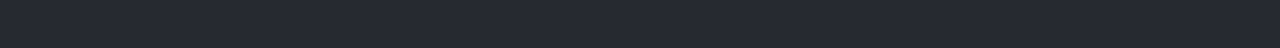
==== commit 7d7e6afa: "Site updated: 2016-08-23 22:06:27" ====
--- a/index.html
+++ b/index.html
@@ -212,7 +212,7 @@
         
   
     <h1 itemprop="name">
-      <a class="article-title" href="/2016/08/23/hello-world/">Hello World</a>
+      <a class="article-title" href="/2016/08/23/hello-world/">新家</a>
     </h1>
   
 
@@ -221,7 +221,7 @@
     
     <div class="article-entry" itemprop="articleBody">
       
-        <p>Welcome to <a href="https://hexo.io/" target="_blank" rel="external">Hexo</a>! This is your very first post. Check <a href="https://hexo.io/docs/" target="_blank" rel="external">documentation</a> for more info. If you get any problems when using Hexo, you can find the answer in <a href="https://hexo.io/docs/troubleshooting.html" target="_blank" rel="external">troubleshooting</a> or you can ask me on <a href="https://github.com/hexojs/hexo/issues" target="_blank" rel="external">GitHub</a>.</p>
+        <p>新的地盘，新的开始</p>
 <h2 id="Quick-Start"><a href="#Quick-Start" class="headerlink" title="Quick Start"></a>Quick Start</h2><h3 id="Create-a-new-post"><a href="#Create-a-new-post" class="headerlink" title="Create a new post"></a>Create a new post</h3><figure class="highlight bash"><table><tr><td class="gutter"><pre><div class="line">1</div></pre></td><td class="code"><pre><div class="line">$ hexo new <span class="string">"My New Post"</span></div></pre></td></tr></table></figure>
 <p>More info: <a href="https://hexo.io/docs/writing.html" target="_blank" rel="external">Writing</a></p>
 <h3 id="Run-server"><a href="#Run-server" class="headerlink" title="Run server"></a>Run server</h3><figure class="highlight bash"><table><tr><td class="gutter"><pre><div class="line">1</div></pre></td><td class="code"><pre><div class="line">$ hexo server</div></pre></td></tr></table></figure>
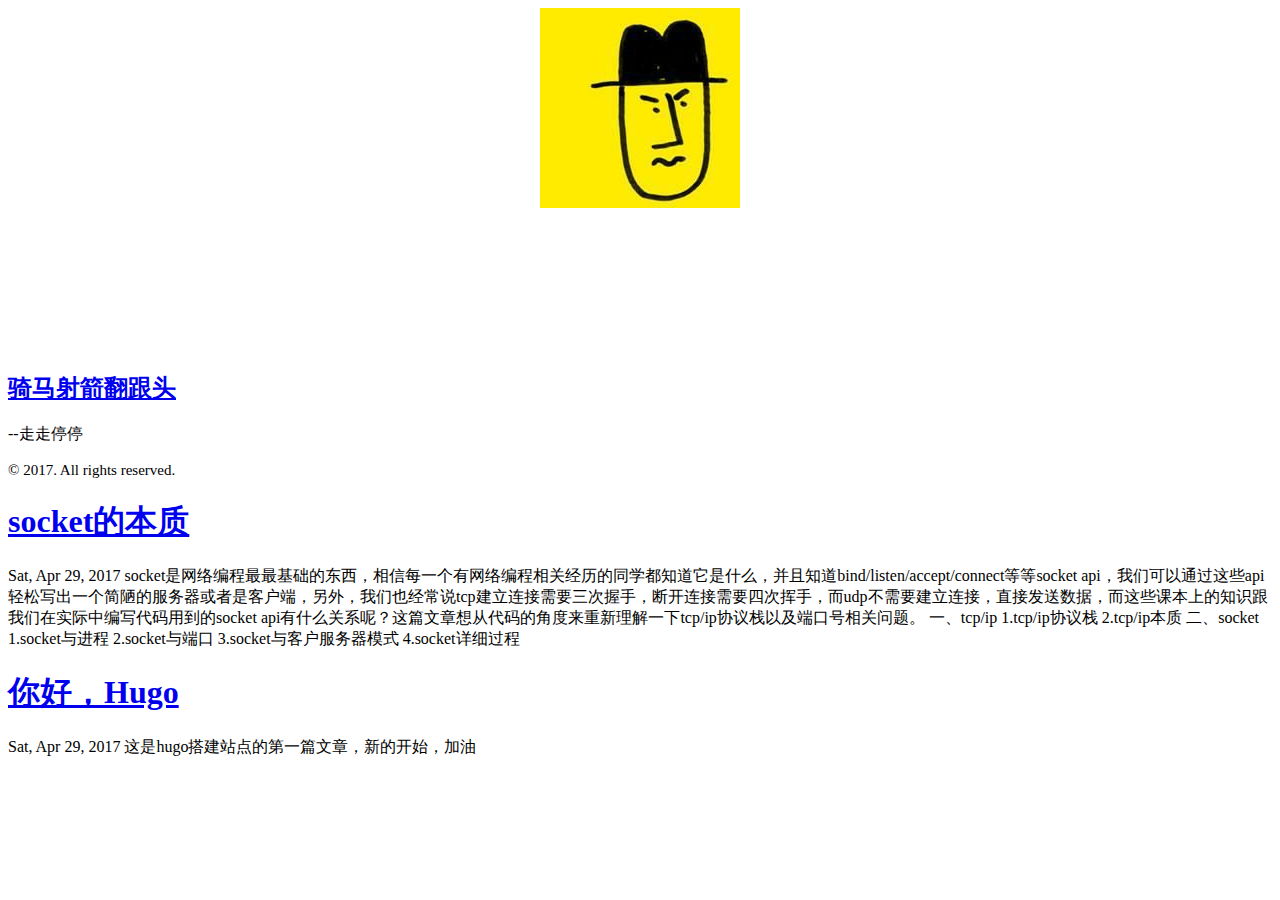
==== commit 97a1d907: "hugo site" ====
--- a/index.html
+++ b/index.html
@@ -1,323 +1,81 @@
 <!DOCTYPE html>
-<html>
+<html xmlns="http://www.w3.org/1999/xhtml" xml:lang="en-us" lang="en-us">
 <head>
-  <meta charset="utf-8">
+  <link href="http://gmpg.org/xfn/11" rel="profile">
+  <meta http-equiv="content-type" content="text/html; charset=utf-8">
+  <meta name="generator" content="Hugo 0.20.6" />
+
   
-  <meta http-equiv="X-UA-Compatible" content="IE=edge" >
-  <title>kk</title>
-  <meta name="viewport" content="width=device-width, initial-scale=1, maximum-scale=1">
-  <meta property="og:type" content="website">
-<meta property="og:title" content="kk">
-<meta property="og:url" content="https://dreamerway.github.io/index.html">
-<meta property="og:site_name" content="kk">
-<meta name="twitter:card" content="summary">
-<meta name="twitter:title" content="kk">
+  <meta name="viewport" content="width=device-width, initial-scale=1.0, maximum-scale=1">
+
   
-    <link rel="alternative" href="/atom.xml" title="kk" type="application/atom+xml">
+  <title>骑马射箭翻跟头</title>
   
+
   
-    <link rel="icon" href="//favicon.png">
+  <link rel="stylesheet" href="http://dreamerway.github.iocss/poole.css">
+  <link rel="stylesheet" href="http://dreamerway.github.iocss/syntax.css">
+  <link rel="stylesheet" href="http://dreamerway.github.iocss/hyde.css">
+  <link rel="stylesheet" href="https://fonts.googleapis.com/css?family=PT+Sans:400,400italic,700|Abril+Fatface">
+
   
-  <link rel="stylesheet" href="/css/style.css">
+  <link rel="apple-touch-icon-precomposed" sizes="144x144" href="/apple-touch-icon-144-precomposed.png">
+  <link rel="shortcut icon" href="/favicon.png">
+
+  
+  <link href="http://dreamerway.github.io/index.xml" rel="alternate" type="application/rss+xml" title="骑马射箭翻跟头" />
 </head>
 
-<body>
-  <div id="container">
-    <div class="left-col">
-    <div class="overlay"></div>
-<div class="intrude-less">
-	<header id="header" class="inner">
-		<a href="/" class="profilepic">
-			
-			<img lazy-src="0" class="js-avatar">
-			
-		</a>
+<body class="theme-base-0d ">
 
-		<hgroup>
-		  <h1 class="header-author"><a href="/">Kerwin</a></h1>
-		</hgroup>
-
-		
-
-		
-			<div class="switch-btn">
-				<div class="icon">
-					<div class="icon-ctn">
-						<div class="icon-wrap icon-house" data-idx="0">
-							<div class="birdhouse"></div>
-							<div class="birdhouse_holes"></div>
-						</div>
-						<div class="icon-wrap icon-ribbon hide" data-idx="1">
-							<div class="ribbon"></div>
-						</div>
-						
-						<div class="icon-wrap icon-link hide" data-idx="2">
-							<div class="loopback_l"></div>
-							<div class="loopback_r"></div>
-						</div>
-						
-						
-						<div class="icon-wrap icon-me hide" data-idx="3">
-							<div class="user"></div>
-							<div class="shoulder"></div>
-						</div>
-						
-					</div>
-					
-				</div>
-				<div class="tips-box hide">
-					<div class="tips-arrow"></div>
-					<ul class="tips-inner">
-						<li>Menu</li>
-						<li>Tags</li>
-						
-						<li>Links</li>
-						
-						
-						<li>Über</li>
-						
-					</ul>
-				</div>
-			</div>
-		
-
-		<div class="switch-area">
-			<div class="switch-wrap">
-				<section class="switch-part switch-part1">
-					<nav class="header-menu">
-						<ul>
-						
-							<li><a href="/">主页</a></li>
-				        
-							<li><a href="/archives">所有文章</a></li>
-				        
-						</ul>
-					</nav>
-					<nav class="header-nav">
-						<div class="social">
-							
-								<a class="github" target="_blank" href="#" title="github">github</a>
-					        
-								<a class="weibo" target="_blank" href="#" title="weibo">weibo</a>
-					        
-								<a class="rss" target="_blank" href="#" title="rss">rss</a>
-					        
-								<a class="zhihu" target="_blank" href="#" title="zhihu">zhihu</a>
-					        
-						</div>
-					</nav>
-				</section>
-				
-				
-				<section class="switch-part switch-part2">
-					<div class="widget tagcloud" id="js-tagcloud">
-						
-					</div>
-				</section>
-				
-				
-				
-				<section class="switch-part switch-part3">
-					<div id="js-friends">
-					
-			          <a target="_blank" class="main-nav-link switch-friends-link" href="http://localhost:4000/">奥巴马的博客</a>
-			        
-			          <a target="_blank" class="main-nav-link switch-friends-link" href="http://localhost:4000/">卡卡的美丽传说</a>
-			        
-			          <a target="_blank" class="main-nav-link switch-friends-link" href="http://localhost:4000/">本泽马的博客</a>
-			        
-			          <a target="_blank" class="main-nav-link switch-friends-link" href="http://localhost:4000/">吉格斯的博客</a>
-			        
-			          <a target="_blank" class="main-nav-link switch-friends-link" href="http://localhost:4000/">习大大大不同</a>
-			        
-			          <a target="_blank" class="main-nav-link switch-friends-link" href="http://localhost:4000/">托蒂的博客</a>
-			        
-			        </div>
-				</section>
-				
-
-				
-				
-				<section class="switch-part switch-part4">
-				
-					<div id="js-aboutme">我是谁，我从哪里来，我到哪里去？我就是我，是颜色不一样的吃货…</div>
-				</section>
-				
-			</div>
-		</div>
-	</header>				
-</div>
-
+<div class="sidebar">
+  <div class="container sidebar-sticky">
+    <div class="sidebar-about">
+	  <div style="text-align: center;margin-bottom:10rem"><a class="logo" href="/"> <img src="/haha.jpg" class="logopic"> </a></div>
+      <a href="http://dreamerway.github.io"><h2>骑马射箭翻跟头</h2></a>
+      <p class="lead">
+       --走走停停 
+      </p>
     </div>
-    <div class="mid-col">
-      <nav id="mobile-nav">
-  	<div class="overlay">
-  		<div class="slider-trigger"></div>
-  		<h1 class="header-author js-mobile-header hide">Kerwin</h1>
-  	</div>
-	<div class="intrude-less">
-		<header id="header" class="inner">
-			<div class="profilepic">
-				
-					<img lazy-src="0" class="js-avatar">
-				
-			</div>
-			<hgroup>
-			  <h1 class="header-author">Kerwin</h1>
-			</hgroup>
-			
-			<nav class="header-menu">
-				<ul>
-				
-					<li><a href="/">主页</a></li>
-		        
-					<li><a href="/archives">所有文章</a></li>
-		        
-		        <div class="clearfix"></div>
-				</ul>
-			</nav>
-			<nav class="header-nav">
-				<div class="social">
-					
-						<a class="github" target="_blank" href="#" title="github">github</a>
-			        
-						<a class="weibo" target="_blank" href="#" title="weibo">weibo</a>
-			        
-						<a class="rss" target="_blank" href="#" title="rss">rss</a>
-			        
-						<a class="zhihu" target="_blank" href="#" title="zhihu">zhihu</a>
-			        
-				</div>
-			</nav>
-		</header>				
-	</div>
-</nav>
-
-      <div class="body-wrap">
-  
-    <article id="post-hello-world" class="article article-type-post" itemscope itemprop="blogPost">
-  
-    <div class="article-meta">
-      <a href="/2016/08/23/hello-world/" class="article-date">
-  	<time datetime="2016-08-23T13:11:15.919Z" itemprop="datePublished">2016-08-23</time>
-</a>
-    </div>
-  
-  <div class="article-inner">
-    
-      <input type="hidden" class="isFancy" />
-    
-    
-      <header class="article-header">
-        
-  
-    <h1 itemprop="name">
-      <a class="article-title" href="/2016/08/23/hello-world/">新家</a>
-    </h1>
-  
-
-      </header>
-      
-    
-    <div class="article-entry" itemprop="articleBody">
-      
-        <p>新的地盘，新的开始</p>
-<h2 id="Quick-Start"><a href="#Quick-Start" class="headerlink" title="Quick Start"></a>Quick Start</h2><h3 id="Create-a-new-post"><a href="#Create-a-new-post" class="headerlink" title="Create a new post"></a>Create a new post</h3><figure class="highlight bash"><table><tr><td class="gutter"><pre><div class="line">1</div></pre></td><td class="code"><pre><div class="line">$ hexo new <span class="string">"My New Post"</span></div></pre></td></tr></table></figure>
-<p>More info: <a href="https://hexo.io/docs/writing.html" target="_blank" rel="external">Writing</a></p>
-<h3 id="Run-server"><a href="#Run-server" class="headerlink" title="Run server"></a>Run server</h3><figure class="highlight bash"><table><tr><td class="gutter"><pre><div class="line">1</div></pre></td><td class="code"><pre><div class="line">$ hexo server</div></pre></td></tr></table></figure>
-<p>More info: <a href="https://hexo.io/docs/server.html" target="_blank" rel="external">Server</a></p>
-<h3 id="Generate-static-files"><a href="#Generate-static-files" class="headerlink" title="Generate static files"></a>Generate static files</h3><figure class="highlight bash"><table><tr><td class="gutter"><pre><div class="line">1</div></pre></td><td class="code"><pre><div class="line">$ hexo generate</div></pre></td></tr></table></figure>
-<p>More info: <a href="https://hexo.io/docs/generating.html" target="_blank" rel="external">Generating</a></p>
-<h3 id="Deploy-to-remote-sites"><a href="#Deploy-to-remote-sites" class="headerlink" title="Deploy to remote sites"></a>Deploy to remote sites</h3><figure class="highlight bash"><table><tr><td class="gutter"><pre><div class="line">1</div></pre></td><td class="code"><pre><div class="line">$ hexo deploy</div></pre></td></tr></table></figure>
-<p>More info: <a href="https://hexo.io/docs/deployment.html" target="_blank" rel="external">Deployment</a></p>
-
-      
-    </div>
-    
-    <div class="article-info article-info-index">
-      
-      
-      
-
-      
-      <div class="clearfix"></div>
-    </div>
-    
-  </div>
-  
-</article>
 
 
 
+    <span style="font-size:15px">&copy; 2017. All rights reserved. </span>
+  </div>
+</div>
 
 
+    <div class="content container">
+<div class="posts">
 
+      
+  <div class="post">
+    <h1 class="post-title">
+      <a href="http://dreamerway.github.io/socket/">
+        socket的本质
+      </a>
+    </h1>
 
+    <span class="post-date">Sat, Apr 29, 2017</span>
 
+      socket是网络编程最最基础的东西，相信每一个有网络编程相关经历的同学都知道它是什么，并且知道bind/listen/accept/connect等等socket api，我们可以通过这些api轻松写出一个简陋的服务器或者是客户端，另外，我们也经常说tcp建立连接需要三次握手，断开连接需要四次挥手，而udp不需要建立连接，直接发送数据，而这些课本上的知识跟我们在实际中编写代码用到的socket api有什么关系呢？这篇文章想从代码的角度来重新理解一下tcp/ip协议栈以及端口号相关问题。
+ 一、tcp/ip 1.tcp/ip协议栈 2.tcp/ip本质 二、socket 1.socket与进程 2.socket与端口 3.socket与客户服务器模式 4.socket详细过程 
+  </div>
+  
+  <div class="post">
+    <h1 class="post-title">
+      <a href="http://dreamerway.github.io/welcome/">
+        你好，Hugo
+      </a>
+    </h1>
 
-  
+    <span class="post-date">Sat, Apr 29, 2017</span>
+
+    这是hugo搭建站点的第一篇文章，新的开始，加油
+  </div>
   
 </div>
-      <footer id="footer">
-  <div class="outer">
-    <div id="footer-info">
-    	<div class="footer-left">
-    		&copy; 2016 Kerwin
-    	</div>
-      	<div class="footer-right">
-      		<a href="http://hexo.io/" target="_blank">Hexo</a>  Theme <a href="https://github.com/litten/hexo-theme-yilia" target="_blank">Yilia</a> by Litten
-      	</div>
-    </div>
-  </div>
-</footer>
-    </div>
-    
-  <link rel="stylesheet" href="/fancybox/jquery.fancybox.css">
+</div>
 
-
-<script>
-	var yiliaConfig = {
-		fancybox: true,
-		mathjax: true,
-		animate: true,
-		isHome: true,
-		isPost: false,
-		isArchive: false,
-		isTag: false,
-		isCategory: false,
-		open_in_new: false,
-		root: /
-	}
-</script>
-<script src="http://7.url.cn/edu/jslib/comb/require-2.1.6,jquery-1.9.1.min.js"></script>
-<script src="/js/main.js"></script>
-
-
-
-
-
-
-<script type="text/x-mathjax-config">
-MathJax.Hub.Config({
-    tex2jax: {
-        inlineMath: [ ['$','$'], ["\\(","\\)"]  ],
-        processEscapes: true,
-        skipTags: ['script', 'noscript', 'style', 'textarea', 'pre', 'code']
-    }
-});
-
-MathJax.Hub.Queue(function() {
-    var all = MathJax.Hub.getAllJax(), i;
-    for(i=0; i < all.length; i += 1) {
-        all[i].SourceElement().parentNode.className += ' has-jax';                 
-    }       
-});
-</script>
-
-<script type="text/javascript" src="http://cdn.mathjax.org/mathjax/latest/MathJax.js?config=TeX-AMS-MML_HTMLorMML">
-</script>
-
-
-  </div>
-</body>
-</html>+  </body>
+</html>
